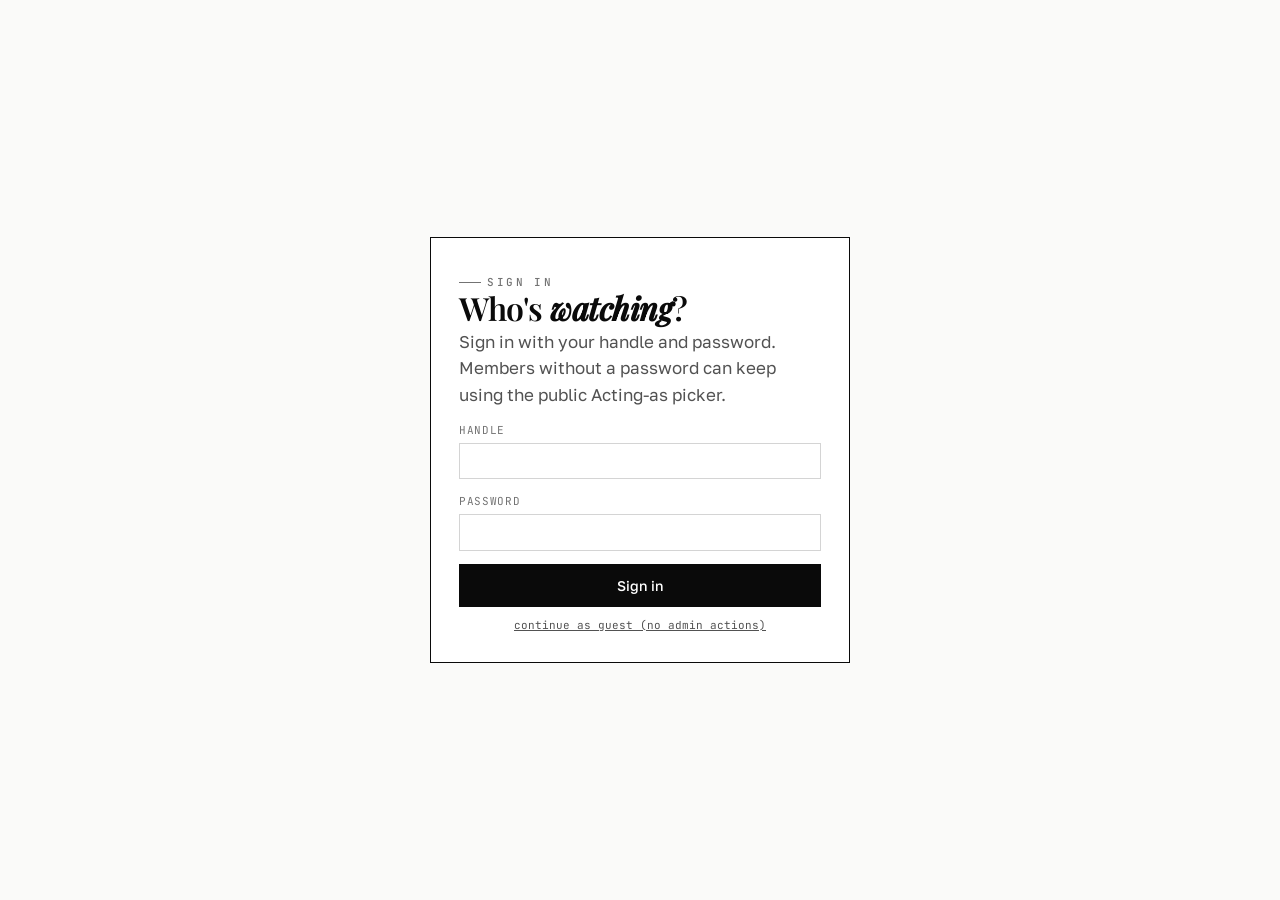
==== public/web/index.html @ 6b7d8a95 "fix(vercel): move static assets to public/, update serve.py Vercel only auto-serves static files fro" ====
<!doctype html>
<html lang="en">
<head>
<meta charset="utf-8">
<meta name="viewport" content="width=device-width, initial-scale=1, viewport-fit=cover">
<title>Self · Sheet</title>

<link rel="stylesheet" href="../global.css">

<style>
  /* Local layout glue. Only uses global.css tokens. No new colors / radii. */

  input[type="text"], input[type="number"], input[type="datetime-local"],
  input[type="password"], select, textarea {
    width: 100%;
    padding: 0.5rem 0.7rem;
    font-family: var(--font-sans);
    font-size: var(--text-sm);
    color: var(--ink);
    background: var(--surface);
    border: var(--border-strong);
    border-radius: var(--radius-0);
  }
  input:focus, select:focus, textarea:focus { outline: none; border-color: var(--ink); }
  textarea { min-height: 4.5rem; resize: vertical; font-family: var(--font-mono); }

  label.field {
    display: flex;
    flex-direction: column;
    gap: 4px;
    font-family: var(--font-mono);
    font-size: var(--text-xs);
    letter-spacing: 0.06em;
    text-transform: uppercase;
    color: var(--ink-4);
  }

  .page {
    max-width: 1400px;
    margin: 0 auto;
    padding: clamp(1.25rem, 3vw, 2.5rem) clamp(1rem, 2.5vw, 2rem);
  }

  /* identity chip top-right */
  .topbar { display: flex; align-items: center; gap: var(--space-3); flex-wrap: wrap; }
  .topbar .grow { flex: 1; }
  .id-chip {
    display: inline-flex; align-items: center; gap: var(--space-2);
    padding: var(--space-2) var(--space-3);
    border: var(--border-strong);
    font-family: var(--font-mono);
    font-size: var(--text-xs);
    letter-spacing: 0.04em;
  }
  .id-chip .you { font-family: var(--font-sans); font-weight: 500; font-size: var(--text-sm); letter-spacing: 0; }
  .id-chip .badge {
    padding: 0 5px;
    border: var(--border);
    font-size: 10px;
    letter-spacing: 0.08em;
    text-transform: uppercase;
    color: var(--ink-3);
  }
  .id-chip.is-admin .badge { background: var(--ink); color: var(--surface); border-color: var(--ink); }

  /* ---- Desktop sheet ---- */
  .sheet-wrap { overflow-x: auto; -webkit-overflow-scrolling: touch; }
  .sheet {
    display: grid;
    grid-template-columns: minmax(180px, 1.2fr) repeat(7, minmax(150px, 1fr));
    gap: 1px;
    background: var(--rule);
    border: var(--border);
    min-width: 1100px;
  }
  .cell {
    background: var(--surface);
    padding: var(--space-3) var(--space-4);
    min-height: 96px;
    display: flex;
    flex-direction: column;
    gap: var(--space-2);
  }
  .cell.corner { background: var(--surface-2); align-items: flex-start; justify-content: space-between; }
  .corner-title { font-family: var(--font-serif); font-size: 1.05rem; line-height: 1; font-style: italic; }
  .cell.task-head { background: var(--surface-2); }
  .task-head .icon {
    font-family: var(--font-mono); font-size: 14px; color: var(--ink);
    width: 22px; height: 22px;
    border: var(--border-ink);
    display: inline-flex; align-items: center; justify-content: center;
  }
  .task-head .label {
    font-family: var(--font-sans); font-weight: 600; font-size: 13px;
    letter-spacing: -0.005em; line-height: 1.2; color: var(--ink);
  }
  .task-head .sub {
    font-family: var(--font-mono); font-size: var(--text-xs);
    color: var(--ink-4); letter-spacing: 0.06em; text-transform: uppercase;
  }

  .cell.member-head { background: var(--surface); justify-content: center; }
  .cell.member-head.is-self { background: var(--ink); color: var(--surface); }
  .member-head .name {
    font-family: var(--font-serif); font-size: 1.15rem;
    line-height: 1.1; letter-spacing: -0.01em;
  }
  .member-head .handle {
    font-family: var(--font-mono); font-size: var(--text-xs);
    color: var(--ink-4); letter-spacing: 0.04em;
  }
  .member-head.is-self .handle { color: var(--ink-5); }
  .member-head .perf {
    font-family: var(--font-mono); font-size: var(--text-xs);
    color: var(--ink-3); letter-spacing: 0.04em; margin-top: 4px;
  }
  .member-head.is-self .perf { color: var(--ink-5); }
  .member-head .lock { font-family: var(--font-mono); font-size: 10px; color: var(--ink-4); margin-left: 4px; }
  .member-head .placeholder-mark { font-family: var(--font-serif); font-style: italic; color: var(--ink-5); }

  .cell.task-cell { cursor: pointer; }
  .cell.task-cell:hover { background: var(--ink); color: var(--surface); }
  .cell.task-cell:hover .meta,
  .cell.task-cell:hover .bottom { color: var(--ink-5); }
  .cell.task-cell.in-self-row { background: var(--surface-3); }
  .cell.task-cell.in-self-row:hover { background: var(--ink); }
  .task-cell .meta {
    display: flex; justify-content: space-between;
    font-family: var(--font-mono); font-size: var(--text-xs);
    color: var(--ink-4); letter-spacing: 0.04em;
  }
  .task-cell .status {
    display: flex; align-items: center; gap: 6px;
    font-family: var(--font-mono); font-size: var(--text-sm);
    color: inherit; letter-spacing: 0.04em;
  }
  .task-cell .status .glyph {
    display: inline-flex; width: 14px; justify-content: center; font-weight: 500;
  }
  .task-cell .status[data-status="stock"]  .glyph { color: var(--ok); }
  .task-cell .status[data-status="danger"] .glyph { color: var(--warn); }
  .task-cell:hover .status[data-status="stock"]  .glyph,
  .task-cell:hover .status[data-status="danger"] .glyph { color: inherit; }
  .task-cell .bottom {
    margin-top: auto; display: flex; gap: var(--space-3);
    font-family: var(--font-mono); font-size: var(--text-xs);
    color: var(--ink-4); letter-spacing: 0.04em;
  }
  .cell.empty-member {
    background: var(--surface-2); color: var(--ink-5);
    font-family: var(--font-serif); font-style: italic;
    align-items: center; justify-content: center; min-height: 96px;
  }

  /* ---- Mobile stack: members down, 7 task chips inside each ---- */
  .stack-list { display: none; }
  @media (max-width: 760px) {
    .sheet-wrap { display: none; }
    .stack-list { display: flex; flex-direction: column; gap: var(--space-3); }
    .stack-card {
      background: var(--surface);
      border: var(--border);
      padding: var(--space-3) var(--space-4);
    }
    .stack-card.is-self {
      border: var(--border-ink);
    }
    .stack-card header {
      display: flex; justify-content: space-between; align-items: baseline;
      gap: var(--space-2); margin-bottom: var(--space-2);
    }
    .stack-card header .name {
      font-family: var(--font-serif); font-size: 1.25rem; letter-spacing: -0.01em;
    }
    .stack-card header .meta {
      font-family: var(--font-mono); font-size: var(--text-xs);
      color: var(--ink-4); text-align: right;
    }
    .stack-chips {
      display: grid; grid-template-columns: repeat(2, 1fr); gap: 1px;
      background: var(--rule); border: var(--border);
    }
    .stack-chip {
      background: var(--surface);
      padding: var(--space-2) var(--space-3);
      display: flex; flex-direction: column; gap: 2px;
      cursor: pointer;
      min-height: 56px;
    }
    .stack-chip:hover, .stack-chip:active {
      background: var(--ink); color: var(--surface);
    }
    .stack-chip .label {
      font-family: var(--font-sans); font-weight: 500; font-size: 12px; line-height: 1.15;
    }
    .stack-chip .status {
      display: flex; align-items: center; gap: 5px;
      font-family: var(--font-mono); font-size: 10px; letter-spacing: 0.04em;
      color: var(--ink-4);
    }
    .stack-chip:hover .status, .stack-chip:active .status { color: var(--ink-5); }
    .stack-chip .glyph { display: inline-flex; width: 10px; justify-content: center; }
    .stack-chip[data-status="stock"]  .glyph { color: var(--ok); }
    .stack-chip[data-status="danger"] .glyph { color: var(--warn); }
    .stack-chip:hover[data-status="stock"]  .glyph,
    .stack-chip:hover[data-status="danger"] .glyph { color: inherit; }
  }

  /* ---- Modal ---- */
  .modal-backdrop {
    position: fixed; inset: 0; z-index: 50;
    background: rgba(10, 10, 10, 0.55);
    display: flex; align-items: flex-start; justify-content: center;
    padding: clamp(1rem, 4vw, 3rem) var(--space-4) var(--space-4);
  }
  .modal {
    width: min(640px, 100%);
    max-height: calc(100vh - 2 * var(--space-4));
    overflow: auto;
    background: var(--surface);
    border: var(--border-ink);
    padding: clamp(1.25rem, 3vw, 1.75rem);
  }
  .modal h2 {
    font-family: var(--font-serif); font-size: 1.75rem;
    line-height: 1.1; letter-spacing: -0.015em;
    margin: 0 0 var(--space-1);
  }
  .modal h2 em { font-style: italic; }
  .modal .sub {
    font-family: var(--font-mono); font-size: var(--text-xs);
    color: var(--ink-4); letter-spacing: 0.08em; text-transform: uppercase;
  }
  .modal .group { margin-top: var(--space-4); }
  .modal .row { display: flex; gap: var(--space-3); flex-wrap: wrap; }
  .modal .row > * { flex: 1; min-width: 200px; }
  @media (max-width: 540px) {
    .modal-backdrop { padding: 0; }
    .modal {
      width: 100%;
      min-height: 100vh; max-height: 100vh;
      border: none; padding: var(--space-4);
    }
  }

  .seg { display: grid; grid-template-columns: repeat(6, 1fr); gap: var(--space-2); }
  @media (max-width: 540px) { .seg { grid-template-columns: repeat(3, 1fr); } }
  .seg button {
    padding: 0.55rem 0;
    font-family: var(--font-mono); font-size: 11px; font-weight: 500;
    letter-spacing: 0.06em; text-transform: uppercase;
    color: var(--ink-3); background: transparent;
    border: var(--border-strong); border-radius: var(--radius-0);
  }
  .seg button:hover { color: var(--ink); border-color: var(--ink); }
  .seg button.is-active {
    background: var(--ink); color: var(--surface); border-color: var(--ink);
  }
  .seg button[data-status="stock"].is-active { background: var(--ok); border-color: var(--ok); }
  .seg button[data-status="danger"].is-active { background: var(--warn); border-color: var(--warn); }

  .file-zone {
    padding: var(--space-4);
    border: 1px dashed var(--rule-2);
    text-align: center;
    font-family: var(--font-mono); font-size: var(--text-xs);
    letter-spacing: 0.08em; text-transform: uppercase;
    color: var(--ink-4); cursor: pointer;
  }
  .file-zone:hover { border-style: solid; border-color: var(--ink); color: var(--ink); }
  .file-zone strong { color: var(--ink); }
  .file-zone input { display: none; }

  .history {
    display: flex; flex-direction: column; gap: var(--space-2);
    max-height: 18rem; overflow-y: auto; padding-right: 4px;
  }
  .history-item {
    background: var(--surface); border: var(--border);
    padding: var(--space-2) var(--space-3);
  }
  .history-item .meta {
    display: flex; justify-content: space-between; gap: var(--space-2);
    font-family: var(--font-mono); font-size: var(--text-xs);
    color: var(--ink-4); letter-spacing: 0.04em; margin-bottom: 4px;
  }
  .history-item .body {
    font-size: var(--text-sm); line-height: 1.45;
    white-space: pre-wrap; word-break: break-word;
  }
  .history-item .body a { color: var(--ink); text-decoration: underline; }
  .history-item .body a:hover { background: var(--ink); color: var(--surface); text-decoration: none; }
  .history-item .badge {
    display: inline-block; padding: 0 5px;
    border: var(--border); margin-right: 4px;
    font-family: var(--font-mono); font-size: 10px;
    letter-spacing: 0.08em; text-transform: uppercase;
    color: var(--ink-3); vertical-align: 1px;
  }
  .history-item .body strong.mention { background: var(--ink); color: var(--surface); padding: 0 3px; }
  .history-empty {
    font-family: var(--font-serif); font-style: italic;
    color: var(--ink-5); text-align: center; padding: var(--space-4) 0;
  }

  .toast {
    position: fixed; bottom: var(--space-5); left: 50%; transform: translateX(-50%);
    z-index: 100;
    background: var(--ink); color: var(--surface);
    padding: var(--space-2) var(--space-4);
    font-family: var(--font-mono); font-size: var(--text-sm);
    letter-spacing: 0.04em;
  }

  /* Login overlay */
  .login-bg {
    position: fixed; inset: 0; z-index: 200;
    background: var(--bg);
    display: flex; align-items: center; justify-content: center;
    padding: var(--space-4);
  }
  .login-card {
    width: min(420px, 100%);
    background: var(--surface);
    border: var(--border-ink);
    padding: var(--space-6);
  }
  .login-card h2 {
    font-family: var(--font-serif); font-size: 2rem;
    line-height: 1.05; margin: 0 0 var(--space-1);
    letter-spacing: -0.015em;
  }
  .login-card h2 em { font-style: italic; }
  .login-card .lede { color: var(--ink-3); margin-bottom: var(--space-4); }
  .login-card .err {
    font-family: var(--font-mono); font-size: var(--text-xs);
    color: var(--ink); background: var(--surface-2);
    border: var(--border-strong); padding: var(--space-2) var(--space-3);
    margin-bottom: var(--space-3); letter-spacing: 0.02em;
  }
  .login-card .skip {
    margin-top: var(--space-3);
    font-family: var(--font-mono); font-size: var(--text-xs);
    color: var(--ink-4); letter-spacing: 0.04em;
    text-align: center;
  }
  .login-card .skip button {
    background: none; border: 0; padding: 0;
    font: inherit; color: var(--ink-3); text-decoration: underline; cursor: pointer;
  }

  /* acting-as picker */
  .acting {
    display: inline-flex; align-items: center; gap: var(--space-2);
    padding: var(--space-2) var(--space-3);
    border: var(--border-strong);
  }
  .acting .lbl {
    font-family: var(--font-mono); font-size: var(--text-xs);
    letter-spacing: 0.12em; text-transform: uppercase; color: var(--ink-4);
  }
  .acting select {
    border: none; padding: 0; width: auto;
    background: transparent; font-weight: 500;
  }
  .acting[disabled], .acting.is-disabled {
    background: var(--surface-2); color: var(--ink-4);
  }
</style>
</head>
<body>

<!-- login overlay, hidden until needed -->
<div class="login-bg hidden" id="loginOverlay">
  <div class="login-card">
    <span class="eyebrow">Sign in</span>
    <h2>Who's <em>watching</em>?</h2>
    <p class="lede">Sign in with your handle and password. Members without a password can keep using the public Acting-as picker.</p>
    <div id="loginErr" class="err hidden"></div>
    <form id="loginForm" class="stack">
      <label class="field">handle<input id="loginHandle" type="text" autocomplete="username" required></label>
      <label class="field">password<input id="loginPass" type="password" autocomplete="current-password" required></label>
      <button class="btn btn--primary full" type="submit">Sign in</button>
    </form>
    <div class="skip">
      <button type="button" id="skipLoginBtn">continue as guest (no admin actions)</button>
    </div>
  </div>
</div>

<div class="page">

  <header class="block-head stack">
    <div class="topbar">
      <span class="eyebrow">Self · Sheet</span>
      <span class="grow"></span>

      <label class="acting" id="actingWrap" title="Acting as">
        <span class="lbl">acting as</span>
        <select id="actingPicker" aria-label="Acting as"></select>
      </label>

      <span class="id-chip hidden" id="idChip">
        <span class="you" id="idChipName">—</span>
        <span class="badge" id="idChipBadge">guest</span>
        <button id="signOutBtn" class="btn btn--ghost" style="padding: 2px 8px; font-size: 11px;">sign out</button>
      </span>
      <button id="signInBtn" class="btn btn--ghost hidden">sign in</button>

      <a href="container.html" class="btn btn--ghost">Container →</a>
      <a href="admin.html" class="btn btn--ghost">Admin →</a>
    </div>
    <h1 class="h1">A team, <em>scored</em>.</h1>
    <p class="lede">
      Members down, tasks across. Click any cell to log status, ideas, links,
      files, and peer scores. Your own row is highlighted; password-protected
      members can only be acted on while signed in as themselves (or admin).
    </p>
  </header>

  <main class="mt-6">
    <div class="sheet-wrap">
      <div class="sheet" id="sheet" aria-label="10 by 7 self sheet"></div>
    </div>
    <div class="stack-list" id="stackList" aria-label="mobile members list"></div>
  </main>

  <footer class="block-foot mt-6">
    <div class="legend">
      <span><kbd>↵</kbd> open cell</span>
      <span><kbd>Esc</kbd> close</span>
      <span>10 rows × 7 cols · desktop</span>
      <span>members stacked · mobile</span>
    </div>
  </footer>
</div>

<div id="modalRoot"></div>
<div id="toastRoot"></div>

<script src="sheet.js"></script>
</body>
</html>
---- public/global.css ----
/* ============================================================================
   0. WEBFONTS — self-hosted, generated by scripts/download_fonts.py
   ============================================================================ */
/* cyrillic-ext */
@font-face {
  font-family: 'Golos Text';
  font-style: normal;
  font-weight: 400;
  font-display: swap;
  src: url(fonts/v7-q5uCsoe9Lv5t7Meb31EcEx58hLxR.woff2) format('woff2');
  unicode-range: U+0460-052F, U+1C80-1C8A, U+20B4, U+2DE0-2DFF, U+A640-A69F, U+FE2E-FE2F;
}
/* cyrillic */
@font-face {
  font-family: 'Golos Text';
  font-style: normal;
  font-weight: 400;
  font-display: swap;
  src: url(fonts/v7-q5uCsoe9Lv5t7Meb31EcExd8hLxR.woff2) format('woff2');
  unicode-range: U+0301, U+0400-045F, U+0490-0491, U+04B0-04B1, U+2116;
}
/* latin-ext */
@font-face {
  font-family: 'Golos Text';
  font-style: normal;
  font-weight: 400;
  font-display: swap;
  src: url(fonts/v7-q5uCsoe9Lv5t7Meb31EcEx18hLxR.woff2) format('woff2');
  unicode-range: U+0100-02BA, U+02BD-02C5, U+02C7-02CC, U+02CE-02D7, U+02DD-02FF, U+0304, U+0308, U+0329, U+1D00-1DBF, U+1E00-1E9F, U+1EF2-1EFF, U+2020, U+20A0-20AB, U+20AD-20C0, U+2113, U+2C60-2C7F, U+A720-A7FF;
}
/* latin */
@font-face {
  font-family: 'Golos Text';
  font-style: normal;
  font-weight: 400;
  font-display: swap;
  src: url(fonts/v7-q5uCsoe9Lv5t7Meb31EcExN8hA.woff2) format('woff2');
  unicode-range: U+0000-00FF, U+0131, U+0152-0153, U+02BB-02BC, U+02C6, U+02DA, U+02DC, U+0304, U+0308, U+0329, U+2000-206F, U+20AC, U+2122, U+2191, U+2193, U+2212, U+2215, U+FEFF, U+FFFD;
}
/* cyrillic-ext */
@font-face {
  font-family: 'Golos Text';
  font-style: normal;
  font-weight: 500;
  font-display: swap;
  src: url(fonts/v7-q5uCsoe9Lv5t7Meb31EcEx58hLxR.woff2) format('woff2');
  unicode-range: U+0460-052F, U+1C80-1C8A, U+20B4, U+2DE0-2DFF, U+A640-A69F, U+FE2E-FE2F;
}
/* cyrillic */
@font-face {
  font-family: 'Golos Text';
  font-style: normal;
  font-weight: 500;
  font-display: swap;
  src: url(fonts/v7-q5uCsoe9Lv5t7Meb31EcExd8hLxR.woff2) format('woff2');
  unicode-range: U+0301, U+0400-045F, U+0490-0491, U+04B0-04B1, U+2116;
}
/* latin-ext */
@font-face {
  font-family: 'Golos Text';
  font-style: normal;
  font-weight: 500;
  font-display: swap;
  src: url(fonts/v7-q5uCsoe9Lv5t7Meb31EcEx18hLxR.woff2) format('woff2');
  unicode-range: U+0100-02BA, U+02BD-02C5, U+02C7-02CC, U+02CE-02D7, U+02DD-02FF, U+0304, U+0308, U+0329, U+1D00-1DBF, U+1E00-1E9F, U+1EF2-1EFF, U+2020, U+20A0-20AB, U+20AD-20C0, U+2113, U+2C60-2C7F, U+A720-A7FF;
}
/* latin */
@font-face {
  font-family: 'Golos Text';
  font-style: normal;
  font-weight: 500;
  font-display: swap;
  src: url(fonts/v7-q5uCsoe9Lv5t7Meb31EcExN8hA.woff2) format('woff2');
  unicode-range: U+0000-00FF, U+0131, U+0152-0153, U+02BB-02BC, U+02C6, U+02DA, U+02DC, U+0304, U+0308, U+0329, U+2000-206F, U+20AC, U+2122, U+2191, U+2193, U+2212, U+2215, U+FEFF, U+FFFD;
}
/* cyrillic-ext */
@font-face {
  font-family: 'Golos Text';
  font-style: normal;
  font-weight: 600;
  font-display: swap;
  src: url(fonts/v7-q5uCsoe9Lv5t7Meb31EcEx58hLxR.woff2) format('woff2');
  unicode-range: U+0460-052F, U+1C80-1C8A, U+20B4, U+2DE0-2DFF, U+A640-A69F, U+FE2E-FE2F;
}
/* cyrillic */
@font-face {
  font-family: 'Golos Text';
  font-style: normal;
  font-weight: 600;
  font-display: swap;
  src: url(fonts/v7-q5uCsoe9Lv5t7Meb31EcExd8hLxR.woff2) format('woff2');
  unicode-range: U+0301, U+0400-045F, U+0490-0491, U+04B0-04B1, U+2116;
}
/* latin-ext */
@font-face {
  font-family: 'Golos Text';
  font-style: normal;
  font-weight: 600;
  font-display: swap;
  src: url(fonts/v7-q5uCsoe9Lv5t7Meb31EcEx18hLxR.woff2) format('woff2');
  unicode-range: U+0100-02BA, U+02BD-02C5, U+02C7-02CC, U+02CE-02D7, U+02DD-02FF, U+0304, U+0308, U+0329, U+1D00-1DBF, U+1E00-1E9F, U+1EF2-1EFF, U+2020, U+20A0-20AB, U+20AD-20C0, U+2113, U+2C60-2C7F, U+A720-A7FF;
}
/* latin */
@font-face {
  font-family: 'Golos Text';
  font-style: normal;
  font-weight: 600;
  font-display: swap;
  src: url(fonts/v7-q5uCsoe9Lv5t7Meb31EcExN8hA.woff2) format('woff2');
  unicode-range: U+0000-00FF, U+0131, U+0152-0153, U+02BB-02BC, U+02C6, U+02DA, U+02DC, U+0304, U+0308, U+0329, U+2000-206F, U+20AC, U+2122, U+2191, U+2193, U+2212, U+2215, U+FEFF, U+FFFD;
}
/* cyrillic-ext */
@font-face {
  font-family: 'JetBrains Mono';
  font-style: normal;
  font-weight: 400;
  font-display: swap;
  src: url(fonts/v24-tDbv2o-flEEny0FZhsfKu5WU4zr3E_BX0PnT8RD8yKwBNntkaToggR7BYRbKPx3cwhsk.woff2) format('woff2');
  unicode-range: U+0460-052F, U+1C80-1C8A, U+20B4, U+2DE0-2DFF, U+A640-A69F, U+FE2E-FE2F;
}
/* cyrillic */
@font-face {
  font-family: 'JetBrains Mono';
  font-style: normal;
  font-weight: 400;
  font-display: swap;
  src: url(fonts/v24-tDbv2o-flEEny0FZhsfKu5WU4zr3E_BX0PnT8RD8yKwBNntkaToggR7BYRbKPxTcwhsk.woff2) format('woff2');
  unicode-range: U+0301, U+0400-045F, U+0490-0491, U+04B0-04B1, U+2116;
}
/* greek */
@font-face {
  font-family: 'JetBrains Mono';
  font-style: normal;
  font-weight: 400;
  font-display: swap;
  src: url(fonts/v24-tDbv2o-flEEny0FZhsfKu5WU4zr3E_BX0PnT8RD8yKwBNntkaToggR7BYRbKPxPcwhsk.woff2) format('woff2');
  unicode-range: U+0370-0377, U+037A-037F, U+0384-038A, U+038C, U+038E-03A1, U+03A3-03FF;
}
/* vietnamese */
@font-face {
  font-family: 'JetBrains Mono';
  font-style: normal;
  font-weight: 400;
  font-display: swap;
  src: url(fonts/v24-tDbv2o-flEEny0FZhsfKu5WU4zr3E_BX0PnT8RD8yKwBNntkaToggR7BYRbKPx_cwhsk.woff2) format('woff2');
  unicode-range: U+0102-0103, U+0110-0111, U+0128-0129, U+0168-0169, U+01A0-01A1, U+01AF-01B0, U+0300-0301, U+0303-0304, U+0308-0309, U+0323, U+0329, U+1EA0-1EF9, U+20AB;
}
/* latin-ext */
@font-face {
  font-family: 'JetBrains Mono';
  font-style: normal;
  font-weight: 400;
  font-display: swap;
  src: url(fonts/v24-tDbv2o-flEEny0FZhsfKu5WU4zr3E_BX0PnT8RD8yKwBNntkaToggR7BYRbKPx7cwhsk.woff2) format('woff2');
  unicode-range: U+0100-02BA, U+02BD-02C5, U+02C7-02CC, U+02CE-02D7, U+02DD-02FF, U+0304, U+0308, U+0329, U+1D00-1DBF, U+1E00-1E9F, U+1EF2-1EFF, U+2020, U+20A0-20AB, U+20AD-20C0, U+2113, U+2C60-2C7F, U+A720-A7FF;
}
/* latin */
@font-face {
  font-family: 'JetBrains Mono';
  font-style: normal;
  font-weight: 400;
  font-display: swap;
  src: url(fonts/v24-tDbv2o-flEEny0FZhsfKu5WU4zr3E_BX0PnT8RD8yKwBNntkaToggR7BYRbKPxDcwg.woff2) format('woff2');
  unicode-range: U+0000-00FF, U+0131, U+0152-0153, U+02BB-02BC, U+02C6, U+02DA, U+02DC, U+0304, U+0308, U+0329, U+2000-206F, U+20AC, U+2122, U+2191, U+2193, U+2212, U+2215, U+FEFF, U+FFFD;
}
/* cyrillic-ext */
@font-face {
  font-family: 'JetBrains Mono';
  font-style: normal;
  font-weight: 500;
  font-display: swap;
  src: url(fonts/v24-tDbv2o-flEEny0FZhsfKu5WU4zr3E_BX0PnT8RD8yKwBNntkaToggR7BYRbKPx3cwhsk.woff2) format('woff2');
  unicode-range: U+0460-052F, U+1C80-1C8A, U+20B4, U+2DE0-2DFF, U+A640-A69F, U+FE2E-FE2F;
}
/* cyrillic */
@font-face {
  font-family: 'JetBrains Mono';
  font-style: normal;
  font-weight: 500;
  font-display: swap;
  src: url(fonts/v24-tDbv2o-flEEny0FZhsfKu5WU4zr3E_BX0PnT8RD8yKwBNntkaToggR7BYRbKPxTcwhsk.woff2) format('woff2');
  unicode-range: U+0301, U+0400-045F, U+0490-0491, U+04B0-04B1, U+2116;
}
/* greek */
@font-face {
  font-family: 'JetBrains Mono';
  font-style: normal;
  font-weight: 500;
  font-display: swap;
  src: url(fonts/v24-tDbv2o-flEEny0FZhsfKu5WU4zr3E_BX0PnT8RD8yKwBNntkaToggR7BYRbKPxPcwhsk.woff2) format('woff2');
  unicode-range: U+0370-0377, U+037A-037F, U+0384-038A, U+038C, U+038E-03A1, U+03A3-03FF;
}
/* vietnamese */
@font-face {
  font-family: 'JetBrains Mono';
  font-style: normal;
  font-weight: 500;
  font-display: swap;
  src: url(fonts/v24-tDbv2o-flEEny0FZhsfKu5WU4zr3E_BX0PnT8RD8yKwBNntkaToggR7BYRbKPx_cwhsk.woff2) format('woff2');
  unicode-range: U+0102-0103, U+0110-0111, U+0128-0129, U+0168-0169, U+01A0-01A1, U+01AF-01B0, U+0300-0301, U+0303-0304, U+0308-0309, U+0323, U+0329, U+1EA0-1EF9, U+20AB;
}
/* latin-ext */
@font-face {
  font-family: 'JetBrains Mono';
  font-style: normal;
  font-weight: 500;
  font-display: swap;
  src: url(fonts/v24-tDbv2o-flEEny0FZhsfKu5WU4zr3E_BX0PnT8RD8yKwBNntkaToggR7BYRbKPx7cwhsk.woff2) format('woff2');
  unicode-range: U+0100-02BA, U+02BD-02C5, U+02C7-02CC, U+02CE-02D7, U+02DD-02FF, U+0304, U+0308, U+0329, U+1D00-1DBF, U+1E00-1E9F, U+1EF2-1EFF, U+2020, U+20A0-20AB, U+20AD-20C0, U+2113, U+2C60-2C7F, U+A720-A7FF;
}
/* latin */
@font-face {
  font-family: 'JetBrains Mono';
  font-style: normal;
  font-weight: 500;
  font-display: swap;
  src: url(fonts/v24-tDbv2o-flEEny0FZhsfKu5WU4zr3E_BX0PnT8RD8yKwBNntkaToggR7BYRbKPxDcwg.woff2) format('woff2');
  unicode-range: U+0000-00FF, U+0131, U+0152-0153, U+02BB-02BC, U+02C6, U+02DA, U+02DC, U+0304, U+0308, U+0329, U+2000-206F, U+20AC, U+2122, U+2191, U+2193, U+2212, U+2215, U+FEFF, U+FFFD;
}
/* cyrillic */
@font-face {
  font-family: 'Playfair Display';
  font-style: italic;
  font-weight: 400;
  font-display: swap;
  src: url(fonts/v40-nuFkD-vYSZviVYUb_rj3ij__anPXDTnohkk72xU.woff2) format('woff2');
  unicode-range: U+0301, U+0400-045F, U+0490-0491, U+04B0-04B1, U+2116;
}
/* vietnamese */
@font-face {
  font-family: 'Playfair Display';
  font-style: italic;
  font-weight: 400;
  font-display: swap;
  src: url(fonts/v40-nuFkD-vYSZviVYUb_rj3ij__anPXDTnojUk72xU.woff2) format('woff2');
  unicode-range: U+0102-0103, U+0110-0111, U+0128-0129, U+0168-0169, U+01A0-01A1, U+01AF-01B0, U+0300-0301, U+0303-0304, U+0308-0309, U+0323, U+0329, U+1EA0-1EF9, U+20AB;
}
/* latin-ext */
@font-face {
  font-family: 'Playfair Display';
  font-style: italic;
  font-weight: 400;
  font-display: swap;
  src: url(fonts/v40-nuFkD-vYSZviVYUb_rj3ij__anPXDTnojEk72xU.woff2) format('woff2');
  unicode-range: U+0100-02BA, U+02BD-02C5, U+02C7-02CC, U+02CE-02D7, U+02DD-02FF, U+0304, U+0308, U+0329, U+1D00-1DBF, U+1E00-1E9F, U+1EF2-1EFF, U+2020, U+20A0-20AB, U+20AD-20C0, U+2113, U+2C60-2C7F, U+A720-A7FF;
}
/* latin */
@font-face {
  font-family: 'Playfair Display';
  font-style: italic;
  font-weight: 400;
  font-display: swap;
  src: url(fonts/v40-nuFkD-vYSZviVYUb_rj3ij__anPXDTnogkk7.woff2) format('woff2');
  unicode-range: U+0000-00FF, U+0131, U+0152-0153, U+02BB-02BC, U+02C6, U+02DA, U+02DC, U+0304, U+0308, U+0329, U+2000-206F, U+20AC, U+2122, U+2191, U+2193, U+2212, U+2215, U+FEFF, U+FFFD;
}
/* cyrillic */
@font-face {
  font-family: 'Playfair Display';
  font-style: italic;
  font-weight: 500;
  font-display: swap;
  src: url(fonts/v40-nuFkD-vYSZviVYUb_rj3ij__anPXDTnohkk72xU.woff2) format('woff2');
  unicode-range: U+0301, U+0400-045F, U+0490-0491, U+04B0-04B1, U+2116;
}
/* vietnamese */
@font-face {
  font-family: 'Playfair Display';
  font-style: italic;
  font-weight: 500;
  font-display: swap;
  src: url(fonts/v40-nuFkD-vYSZviVYUb_rj3ij__anPXDTnojUk72xU.woff2) format('woff2');
  unicode-range: U+0102-0103, U+0110-0111, U+0128-0129, U+0168-0169, U+01A0-01A1, U+01AF-01B0, U+0300-0301, U+0303-0304, U+0308-0309, U+0323, U+0329, U+1EA0-1EF9, U+20AB;
}
/* latin-ext */
@font-face {
  font-family: 'Playfair Display';
  font-style: italic;
  font-weight: 500;
  font-display: swap;
  src: url(fonts/v40-nuFkD-vYSZviVYUb_rj3ij__anPXDTnojEk72xU.woff2) format('woff2');
  unicode-range: U+0100-02BA, U+02BD-02C5, U+02C7-02CC, U+02CE-02D7, U+02DD-02FF, U+0304, U+0308, U+0329, U+1D00-1DBF, U+1E00-1E9F, U+1EF2-1EFF, U+2020, U+20A0-20AB, U+20AD-20C0, U+2113, U+2C60-2C7F, U+A720-A7FF;
}
/* latin */
@font-face {
  font-family: 'Playfair Display';
  font-style: italic;
  font-weight: 500;
  font-display: swap;
  src: url(fonts/v40-nuFkD-vYSZviVYUb_rj3ij__anPXDTnogkk7.woff2) format('woff2');
  unicode-range: U+0000-00FF, U+0131, U+0152-0153, U+02BB-02BC, U+02C6, U+02DA, U+02DC, U+0304, U+0308, U+0329, U+2000-206F, U+20AC, U+2122, U+2191, U+2193, U+2212, U+2215, U+FEFF, U+FFFD;
}
/* cyrillic */
@font-face {
  font-family: 'Playfair Display';
  font-style: normal;
  font-weight: 400;
  font-display: swap;
  src: url(fonts/v40-nuFiD-vYSZviVYUb_rj3ij__anPXDTjYgFE_.woff2) format('woff2');
  unicode-range: U+0301, U+0400-045F, U+0490-0491, U+04B0-04B1, U+2116;
}
/* vietnamese */
@font-face {
  font-family: 'Playfair Display';
  font-style: normal;
  font-weight: 400;
  font-display: swap;
  src: url(fonts/v40-nuFiD-vYSZviVYUb_rj3ij__anPXDTPYgFE_.woff2) format('woff2');
  unicode-range: U+0102-0103, U+0110-0111, U+0128-0129, U+0168-0169, U+01A0-01A1, U+01AF-01B0, U+0300-0301, U+0303-0304, U+0308-0309, U+0323, U+0329, U+1EA0-1EF9, U+20AB;
}
/* latin-ext */
@font-face {
  font-family: 'Playfair Display';
  font-style: normal;
  font-weight: 400;
  font-display: swap;
  src: url(fonts/v40-nuFiD-vYSZviVYUb_rj3ij__anPXDTLYgFE_.woff2) format('woff2');
  unicode-range: U+0100-02BA, U+02BD-02C5, U+02C7-02CC, U+02CE-02D7, U+02DD-02FF, U+0304, U+0308, U+0329, U+1D00-1DBF, U+1E00-1E9F, U+1EF2-1EFF, U+2020, U+20A0-20AB, U+20AD-20C0, U+2113, U+2C60-2C7F, U+A720-A7FF;
}
/* latin */
@font-face {
  font-family: 'Playfair Display';
  font-style: normal;
  font-weight: 400;
  font-display: swap;
  src: url(fonts/v40-nuFiD-vYSZviVYUb_rj3ij__anPXDTzYgA.woff2) format('woff2');
  unicode-range: U+0000-00FF, U+0131, U+0152-0153, U+02BB-02BC, U+02C6, U+02DA, U+02DC, U+0304, U+0308, U+0329, U+2000-206F, U+20AC, U+2122, U+2191, U+2193, U+2212, U+2215, U+FEFF, U+FFFD;
}
/* cyrillic */
@font-face {
  font-family: 'Playfair Display';
  font-style: normal;
  font-weight: 500;
  font-display: swap;
  src: url(fonts/v40-nuFiD-vYSZviVYUb_rj3ij__anPXDTjYgFE_.woff2) format('woff2');
  unicode-range: U+0301, U+0400-045F, U+0490-0491, U+04B0-04B1, U+2116;
}
/* vietnamese */
@font-face {
  font-family: 'Playfair Display';
  font-style: normal;
  font-weight: 500;
  font-display: swap;
  src: url(fonts/v40-nuFiD-vYSZviVYUb_rj3ij__anPXDTPYgFE_.woff2) format('woff2');
  unicode-range: U+0102-0103, U+0110-0111, U+0128-0129, U+0168-0169, U+01A0-01A1, U+01AF-01B0, U+0300-0301, U+0303-0304, U+0308-0309, U+0323, U+0329, U+1EA0-1EF9, U+20AB;
}
/* latin-ext */
@font-face {
  font-family: 'Playfair Display';
  font-style: normal;
  font-weight: 500;
  font-display: swap;
  src: url(fonts/v40-nuFiD-vYSZviVYUb_rj3ij__anPXDTLYgFE_.woff2) format('woff2');
  unicode-range: U+0100-02BA, U+02BD-02C5, U+02C7-02CC, U+02CE-02D7, U+02DD-02FF, U+0304, U+0308, U+0329, U+1D00-1DBF, U+1E00-1E9F, U+1EF2-1EFF, U+2020, U+20A0-20AB, U+20AD-20C0, U+2113, U+2C60-2C7F, U+A720-A7FF;
}
/* latin */
@font-face {
  font-family: 'Playfair Display';
  font-style: normal;
  font-weight: 500;
  font-display: swap;
  src: url(fonts/v40-nuFiD-vYSZviVYUb_rj3ij__anPXDTzYgA.woff2) format('woff2');
  unicode-range: U+0000-00FF, U+0131, U+0152-0153, U+02BB-02BC, U+02C6, U+02DA, U+02DC, U+0304, U+0308, U+0329, U+2000-206F, U+20AC, U+2122, U+2191, U+2193, U+2212, U+2215, U+FEFF, U+FFFD;
}
/* cyrillic */
@font-face {
  font-family: 'Playfair Display';
  font-style: normal;
  font-weight: 600;
  font-display: swap;
  src: url(fonts/v40-nuFiD-vYSZviVYUb_rj3ij__anPXDTjYgFE_.woff2) format('woff2');
  unicode-range: U+0301, U+0400-045F, U+0490-0491, U+04B0-04B1, U+2116;
}
/* vietnamese */
@font-face {
  font-family: 'Playfair Display';
  font-style: normal;
  font-weight: 600;
  font-display: swap;
  src: url(fonts/v40-nuFiD-vYSZviVYUb_rj3ij__anPXDTPYgFE_.woff2) format('woff2');
  unicode-range: U+0102-0103, U+0110-0111, U+0128-0129, U+0168-0169, U+01A0-01A1, U+01AF-01B0, U+0300-0301, U+0303-0304, U+0308-0309, U+0323, U+0329, U+1EA0-1EF9, U+20AB;
}
/* latin-ext */
@font-face {
  font-family: 'Playfair Display';
  font-style: normal;
  font-weight: 600;
  font-display: swap;
  src: url(fonts/v40-nuFiD-vYSZviVYUb_rj3ij__anPXDTLYgFE_.woff2) format('woff2');
  unicode-range: U+0100-02BA, U+02BD-02C5, U+02C7-02CC, U+02CE-02D7, U+02DD-02FF, U+0304, U+0308, U+0329, U+1D00-1DBF, U+1E00-1E9F, U+1EF2-1EFF, U+2020, U+20A0-20AB, U+20AD-20C0, U+2113, U+2C60-2C7F, U+A720-A7FF;
}
/* latin */
@font-face {
  font-family: 'Playfair Display';
  font-style: normal;
  font-weight: 600;
  font-display: swap;
  src: url(fonts/v40-nuFiD-vYSZviVYUb_rj3ij__anPXDTzYgA.woff2) format('woff2');
  unicode-range: U+0000-00FF, U+0131, U+0152-0153, U+02BB-02BC, U+02C6, U+02DA, U+02DC, U+0304, U+0308, U+0329, U+2000-206F, U+20AC, U+2122, U+2191, U+2193, U+2212, U+2215, U+FEFF, U+FFFD;
}

/* ============================================================================
   MONOCHROME — A Black & White Editorial Design System
   Extracted from the Knight's Move Builder
   ----------------------------------------------------------------------------
   A strict, print-inspired system: ink on paper, hairline rules, no color,
   invert-on-hover interactions, and a three-voice type stack
   (serif display · grotesque UI · mono labels).

   FONTS — all three families carry full Cyrillic (and Latin) coverage,
   suitable for Mongolian, Russian, and other Cyrillic-script text.
   Load before this stylesheet:

     <link rel="preconnect" href="https://fonts.googleapis.com">
     <link rel="preconnect" href="https://fonts.gstatic.com" crossorigin>
     <link href="https://fonts.googleapis.com/css2?family=Playfair+Display:ital,wght@0,400;0,500;0,600;1,400;1,500&family=Golos+Text:wght@400;500;600&family=JetBrains+Mono:wght@400;500&display=swap&subset=cyrillic,cyrillic-ext,latin" rel="stylesheet">


   Sections
     1. Design Tokens         (:root custom properties)
     2. Reset & Base
     3. Typography            (.h1 .eyebrow .lede .serif .mono ...)
     4. Layout                (.stack .cluster .grid-2 .grid-3 .panel ...)
     5. Rules & Dividers      (.rule .section-head)
     6. Buttons               (.btn .btn--primary .btn-group ...)
     7. Toggle Switch         (.toggle)
     8. Segmented / Choice    (.choice-grid)
     9. Surfaces & Code       (.surface .code-box .copy-btn)
    10. Status Line           (.status .status__dot)
    11. Keycaps & Misc        (kbd, .tag)
    12. Utilities             (spacing, text, a11y)
    13. Motion & Theme        (fade-in, reduced-motion, optional dark)
   ============================================================================ */


/* ============================================================================
   1. DESIGN TOKENS
   ============================================================================ */
:root {
  /* ---- Ink scale (neutrals only — the whole system is grayscale) ---- */
  --ink:        #0a0a0a;   /* primary text, borders, fills          */
  --ink-2:      #1f1f1f;   /* strong body text                      */
  --ink-3:      #525252;   /* secondary text                        */
  --ink-4:      #737373;   /* muted labels, captions                */
  --ink-5:      #a3a3a3;   /* faint text, placeholders, scrollbars  */

  /* ---- Surfaces ---- */
  --bg:         #fafaf9;   /* page background (warm off-white)       */
  --surface:    #ffffff;   /* raised surfaces, inputs                */
  --surface-2:  #f5f5f4;   /* recessed / alt surface                 */
  --surface-3:  #ebebea;   /* hover on light surfaces                */

  /* ---- Rules / borders ---- */
  --rule:       #e7e5e4;   /* hairline dividers                      */
  --rule-2:     #d4d4d4;   /* stronger borders, input outlines       */

  /* ---- Semantic status (used sparingly: only on status dots) ----
     The system is monochrome by default; these two tokens are reserved
     for explicit signal: stock (healthy) and danger (warning).           */
  --ok:         #16a34a;   /* status: stock — green                  */
  --warn:       #d97706;   /* status: danger — yellow / amber        */

  /* ---- Type families (all with full Cyrillic coverage) ----
     Playfair Display  — high-contrast editorial serif, true italic
     Golos Text        — Cyrillic-first humanist grotesque
     JetBrains Mono    — monospace, ships Cyrillic
     Fallbacks lead with Cyrillic-safe system faces. */
  --font-serif: 'Playfair Display', 'Noto Serif', Georgia, 'Times New Roman', serif;
  --font-sans:  'Golos Text', 'Noto Sans', system-ui, -apple-system, sans-serif;
  --font-mono:  'JetBrains Mono', ui-monospace, 'Noto Sans Mono', Menlo, monospace;

  /* ---- Type scale (fluid) ---- */
  --text-xs:    11px;
  --text-sm:    12px;
  --text-base:  15px;
  --text-md:    1.0625rem;                 /* ~17px lede            */
  --text-lg:    1.5rem;
  --text-xl:    clamp(2.4rem, 6.5vw, 4.6rem); /* display headline   */

  /* ---- Line heights ---- */
  --leading-tight:   0.98;
  --leading-snug:    1.3;
  --leading-normal:  1.55;
  --leading-loose:   1.85;

  /* ---- Letter spacing ---- */
  --tracking-tight:  -0.015em;  /* display headline (Playfair runs dense) */
  --tracking-wide:    0.04em;
  --tracking-wider:   0.16em;
  --tracking-widest:  0.22em;

  /* ---- Spacing scale ---- */
  --space-1:  0.25rem;
  --space-2:  0.4rem;
  --space-3:  0.6rem;
  --space-4:  0.85rem;
  --space-5:  1.25rem;
  --space-6:  1.75rem;
  --space-7:  2.25rem;
  --space-8:  clamp(1.75rem, 3vw, 3rem);

  /* ---- Radii (this system is sharp — radii are intentionally minimal) ---- */
  --radius-0:  0;        /* default: square corners                 */
  --radius-sm: 2px;      /* keycaps only                            */
  --radius-pill: 999px;  /* toggle track                            */

  /* ---- Borders ---- */
  --border:        1px solid var(--rule);
  --border-strong: 1px solid var(--rule-2);
  --border-ink:    1px solid var(--ink);

  /* ---- Elevation (flat system — a single offset "plate" shadow) ---- */
  --plate: 0 0 0 4px var(--bg), 0 1px 0 5px var(--rule);

  /* ---- Motion ---- */
  --ease:        cubic-bezier(0.4, 0, 0.2, 1);
  --ease-spring: cubic-bezier(0.2, 1.4, 0.4, 1);
  --t:           200ms var(--ease);
  --t-spring:    340ms var(--ease-spring);

  /* ---- Layout ---- */
  --container:   1240px;
  --sidebar:     clamp(280px, 24vw, 340px);
}


/* ============================================================================
   2. RESET & BASE
   ============================================================================ */
*, *::before, *::after { margin: 0; padding: 0; box-sizing: border-box; }

html { -webkit-text-size-adjust: 100%; }

body {
  font-family: var(--font-sans);
  font-weight: 400;
  font-size: var(--text-base);
  line-height: var(--leading-normal);
  color: var(--ink);
  background: var(--bg);
  min-height: 100vh;
  -webkit-font-smoothing: antialiased;
  text-rendering: optimizeLegibility;
}

img, svg, video { display: block; max-width: 100%; }

button, input, select, textarea { font: inherit; color: inherit; }

button { cursor: pointer; background: none; border: none; }

:where(button, a, input, [tabindex]):focus-visible {
  outline: 2px solid var(--ink);
  outline-offset: 2px;
}

::selection { background: var(--ink); color: var(--surface); }


/* ============================================================================
   3. TYPOGRAPHY
   ============================================================================ */
.serif { font-family: var(--font-serif); }
.sans  { font-family: var(--font-sans); }
.mono  { font-family: var(--font-mono); }

/* Display headline — serif, tight, italic emphasis */
.h1 {
  font-family: var(--font-serif);
  font-weight: 400;
  font-size: var(--text-xl);
  line-height: var(--leading-tight);
  letter-spacing: var(--tracking-tight);
  color: var(--ink);
  max-width: 18ch;
}
.h1 em { font-style: italic; }

/* Section / kicker label — mono, uppercase, tracked, with leading tick */
.eyebrow {
  display: inline-flex;
  align-items: center;
  gap: var(--space-2);
  font-family: var(--font-mono);
  font-size: var(--text-xs);
  font-weight: 500;
  letter-spacing: var(--tracking-widest);
  text-transform: uppercase;
  color: var(--ink-4);
}
.eyebrow::before {
  content: '';
  width: 22px;
  height: 1px;
  background: var(--ink-4);
}

/* Standfirst / intro paragraph */
.lede {
  font-size: var(--text-md);
  font-weight: 400;
  color: var(--ink-3);
  max-width: 56ch;
}

/* Inline serif italic note (placeholders, empty states) */
.note {
  font-family: var(--font-serif);
  font-style: italic;
  color: var(--ink-5);
}

.text-muted   { color: var(--ink-4); }
.text-faint   { color: var(--ink-5); }
.tabular      { font-variant-numeric: tabular-nums; }


/* ============================================================================
   4. LAYOUT
   ============================================================================ */

/* App shell: header / main / sidebar / footer */
.app-shell {
  max-width: var(--container);
  margin: 0 auto;
  padding: clamp(1.75rem, 4vw, 3.5rem) clamp(1.25rem, 3vw, 2.5rem);
  display: grid;
  grid-template-columns: minmax(0, 1fr) var(--sidebar);
  grid-template-areas:
    "head  head"
    "main  aside"
    "foot  foot";
  column-gap: clamp(2rem, 5vw, 4.5rem);
  row-gap: var(--space-8);
}
.app-shell > .area-head  { grid-area: head; }
.app-shell > .area-main  { grid-area: main; min-width: 0; }
.app-shell > .area-aside { grid-area: aside; min-width: 0; }
.app-shell > .area-foot  { grid-area: foot; }

@media (max-width: 880px) {
  .app-shell {
    grid-template-columns: 1fr;
    grid-template-areas: "head" "main" "aside" "foot";
    row-gap: var(--space-7);
  }
}

/* Vertical rhythm container */
.stack       { display: flex; flex-direction: column; gap: var(--space-4); }
.stack--lg   { gap: clamp(1.5rem, 2.5vw, 2.25rem); }
.stack--sm   { gap: var(--space-2); }
.stack--xs   { gap: var(--space-1); }

/* Horizontal grouping */
.cluster {
  display: flex;
  align-items: center;
  flex-wrap: wrap;
  gap: var(--space-3);
}

/* Equal columns */
.grid-2 { display: grid; grid-template-columns: 1fr 1fr;          gap: var(--space-2); }
.grid-3 { display: grid; grid-template-columns: repeat(3, 1fr);   gap: var(--space-2); }

/* Sidebar panel — a flat stack of hairline-separated sections */
.panel { display: flex; flex-direction: column; gap: clamp(1.5rem, 2.5vw, 2.25rem); }


/* ============================================================================
   5. RULES & DIVIDERS
   ============================================================================ */

/* Plain hairline */
.rule { border: none; border-top: var(--border); }

/* Header block with bottom rule */
.block-head {
  border-bottom: var(--border);
  padding-bottom: clamp(1.5rem, 3vw, 2.25rem);
}

/* Footer block with top rule */
.block-foot {
  border-top: var(--border);
  padding-top: var(--space-6);
}

/* Section heading: mono uppercase label + optional trailing counter,
   underlined with a hairline. */
.section-head {
  display: flex;
  align-items: baseline;
  justify-content: space-between;
  font-family: var(--font-mono);
  font-size: var(--text-xs);
  font-weight: 500;
  letter-spacing: 0.2em;
  text-transform: uppercase;
  color: var(--ink-4);
  padding-bottom: var(--space-3);
  border-bottom: var(--border);
}
.section-head .counter {
  font-size: var(--text-xs);
  letter-spacing: var(--tracking-wide);
  text-transform: none;
  color: var(--ink-3);
  font-variant-numeric: tabular-nums;
}


/* ============================================================================
   6. BUTTONS
   ----------------------------------------------------------------------------
   Signature interaction: invert on hover (white↔black). Square corners.
   ============================================================================ */
.btn {
  display: inline-flex;
  align-items: center;
  justify-content: center;
  gap: var(--space-2);
  padding: var(--space-3) var(--space-4);
  font-family: var(--font-sans);
  font-weight: 500;
  font-size: 14px;
  letter-spacing: 0.01em;
  color: var(--ink);
  background: var(--surface);
  border: var(--border-ink);
  border-radius: var(--radius-0);
  user-select: none;
}
.btn:hover  { background: var(--ink); color: var(--surface); }
.btn:active { transform: translateY(1px); }

.btn--primary           { background: var(--ink); color: var(--surface); }
.btn--primary:hover     { background: var(--surface); color: var(--ink); }

.btn--ghost             { background: transparent; border-color: var(--rule-2); color: var(--ink-3); }
.btn--ghost:hover       { background: var(--ink); color: var(--surface); border-color: var(--ink); }

.btn:disabled {
  opacity: 0.35;
  cursor: not-allowed;
  transform: none !important;
}

/* Even button grid */
.btn-group { display: grid; grid-template-columns: 1fr 1fr; gap: var(--space-2); }


/* ============================================================================
   7. TOGGLE SWITCH
   ----------------------------------------------------------------------------
   Minimal pill switch — goes solid ink when on.
   Markup: <label class="toggle"><input type="checkbox"><span>Label</span></label>
   ============================================================================ */
.toggle {
  display: flex;
  align-items: center;
  gap: var(--space-3);
  padding: 0.42rem 0;
  font-size: 0.95rem;
  color: var(--ink-2);
  cursor: pointer;
  user-select: none;
}
.toggle input {
  appearance: none;
  -webkit-appearance: none;
  position: relative;
  width: 30px;
  height: 17px;
  flex-shrink: 0;
  background: var(--surface);
  border: var(--border-strong);
  border-radius: var(--radius-pill);
  cursor: pointer;
}
.toggle input::after {
  content: '';
  position: absolute;
  top: 1.5px;
  left: 1.5px;
  width: 12px;
  height: 12px;
  border-radius: 50%;
  background: var(--ink-4);
}
.toggle input:checked {
  background: var(--ink);
  border-color: var(--ink);
}
.toggle input:checked::after {
  background: var(--surface);
  transform: translateX(13px);
}


/* ============================================================================
   8. SEGMENTED / CHOICE GRID
   ----------------------------------------------------------------------------
   A grid of selectable options (e.g. board sizes). Active fills with ink.
   ============================================================================ */
.choice-grid {
  display: grid;
  grid-template-columns: repeat(3, 1fr);
  gap: var(--space-2);
}
.choice-grid button {
  padding: 0.55rem 0;
  font-family: var(--font-mono);
  font-size: var(--text-sm);
  font-weight: 500;
  color: var(--ink-3);
  background: transparent;
  border: var(--border-strong);
  border-radius: var(--radius-0);
}
.choice-grid button:hover {
  color: var(--ink);
  border-color: var(--ink);
}
.choice-grid button.is-active {
  background: var(--ink);
  color: var(--surface);
  border-color: var(--ink);
}


/* ============================================================================
   9. SURFACES & CODE
   ============================================================================ */

/* Generic raised surface */
.surface {
  background: var(--surface);
  border: var(--border);
  border-radius: var(--radius-0);
  padding: var(--space-4);
}

/* Recessed surface (board, wells) */
.surface--recessed { background: var(--surface-2); }

/* Monospaced code / data readout, with thin scrollbar */
.code-box {
  background: var(--surface);
  border: var(--border);
  border-radius: var(--radius-0);
  padding: var(--space-3) var(--space-4);
  font-family: var(--font-mono);
  font-size: var(--text-sm);
  line-height: var(--leading-loose);
  color: var(--ink);
  word-break: break-word;
  overflow-y: auto;
  max-height: 12rem;
  min-height: 4rem;
  scrollbar-width: thin;
  scrollbar-color: var(--ink-5) transparent;
}
.code-box::-webkit-scrollbar { width: 6px; }
.code-box::-webkit-scrollbar-thumb { background: var(--ink-5); }
.code-box .empty { /* empty-state text */
  font-family: var(--font-serif);
  font-style: italic;
  font-size: 14px;
  color: var(--ink-5);
}

/* Highlighted token inside a code box (e.g. "current" item) */
.token        { display: inline-block; padding: 1px 4px; font-variant-numeric: tabular-nums; }
.token--active{ background: var(--ink); color: var(--surface); padding: 1px 5px; }
.token-sep    { color: var(--ink-5); margin: 0 1px; }

/* Dashed action button (copy, export) — becomes solid ink on success */
.copy-btn {
  width: 100%;
  padding: 0.55rem;
  font-family: var(--font-mono);
  font-size: var(--text-xs);
  letter-spacing: var(--tracking-wider);
  text-transform: uppercase;
  color: var(--ink-3);
  background: transparent;
  border: 1px dashed var(--rule-2);
  border-radius: var(--radius-0);
}
.copy-btn:hover {
  border-style: solid;
  border-color: var(--ink);
  color: var(--ink);
}
.copy-btn.is-done {
  border-style: solid;
  border-color: var(--ink);
  background: var(--ink);
  color: var(--surface);
}


/* ============================================================================
   10. STATUS LINE
   ----------------------------------------------------------------------------
   Mono caption with a state dot. Three states encoded with shape/weight,
   not color — staying true to the monochrome constraint.
   ============================================================================ */
.status {
  display: flex;
  align-items: center;
  gap: var(--space-3);
  padding: var(--space-1) 0;
  font-family: var(--font-mono);
  font-size: var(--text-sm);
  letter-spacing: 0.01em;
  color: var(--ink-3);
}
.status__dot {
  width: 6px;
  height: 6px;
  border-radius: 50%;
  flex-shrink: 0;
  background: var(--ink-5);
}
/* success: solid ink dot with halo ring */
.status.is-success { color: var(--ink); }
.status.is-success .status__dot {
  background: var(--ink);
  box-shadow: 0 0 0 3px var(--bg), 0 0 0 4px var(--ink);
}
/* warn: hollow dot (ink ring, empty centre) */
.status.is-warn { color: var(--ink); }
.status.is-warn .status__dot {
  background: var(--surface);
  box-shadow: inset 0 0 0 1px var(--ink);
}


/* ============================================================================
   11. KEYCAPS & TAGS
   ============================================================================ */
kbd, .kbd {
  font-family: var(--font-mono);
  font-size: var(--text-xs);
  font-weight: 500;
  color: var(--ink);
  background: var(--surface);
  border: var(--border-strong);
  border-bottom-width: 2px;
  border-radius: var(--radius-sm);
  padding: 1px 5px;
}

/* Inline mono tag / chip */
.tag {
  display: inline-flex;
  align-items: center;
  font-family: var(--font-mono);
  font-size: var(--text-xs);
  letter-spacing: var(--tracking-wide);
  text-transform: uppercase;
  color: var(--ink-3);
  border: var(--border);
  padding: 1px 6px;
}

/* Footnote row of keycaps (e.g. shortcut legend) */
.legend {
  display: flex;
  justify-content: center;
  flex-wrap: wrap;
  gap: 0.25rem 1.25rem;
  font-family: var(--font-mono);
  font-size: var(--text-xs);
  letter-spacing: var(--tracking-wide);
  color: var(--ink-4);
}
.legend kbd { margin-right: 4px; }


/* ============================================================================
   12. UTILITIES
   ============================================================================ */
.flow > * + * { margin-top: var(--space-4); }

.mt-0{margin-top:0}      .mt-1{margin-top:var(--space-1)}  .mt-2{margin-top:var(--space-2)}
.mt-3{margin-top:var(--space-3)} .mt-4{margin-top:var(--space-4)} .mt-6{margin-top:var(--space-6)}
.mb-0{margin-bottom:0}  .mb-2{margin-bottom:var(--space-2)} .mb-4{margin-bottom:var(--space-4)}

.text-center { text-align: center; }
.text-left   { text-align: left; }

.full   { width: 100%; }
.hidden { display: none !important; }

/* Visually hidden but available to screen readers */
.visually-hidden {
  position: absolute;
  width: 1px; height: 1px;
  padding: 0; margin: -1px;
  overflow: hidden;
  clip: rect(0, 0, 0, 0);
  white-space: nowrap;
  border: 0;
}


/* ============================================================================
   13. THEME
   ----------------------------------------------------------------------------
   Optional inverted theme. Because the system is pure grayscale, a full dark
   mode is just a token swap: add class="invert" to <html> (or any subtree).
   ============================================================================ */
.invert {
  --ink:       #f5f5f4;
  --ink-2:     #e5e5e5;
  --ink-3:     #a3a3a3;
  --ink-4:     #737373;
  --ink-5:     #525252;
  --bg:        #0a0a0a;
  --surface:   #171717;
  --surface-2: #1f1f1f;
  --surface-3: #262626;
  --rule:      #2a2a2a;
  --rule-2:    #404040;
}
.invert body,
body.invert { color: var(--ink); background: var(--bg); }
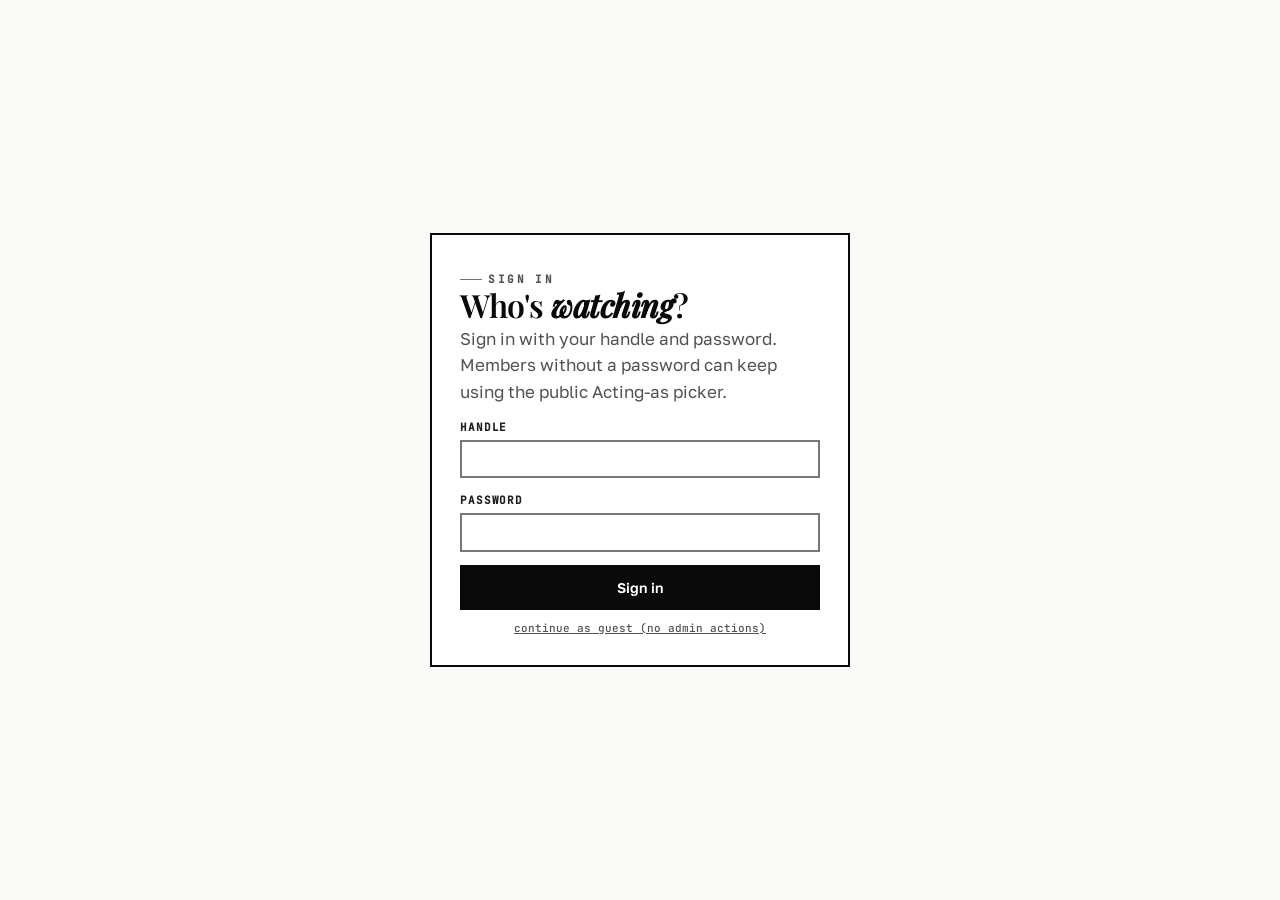
==== commit a5eb22d3: "style: bolder type + stronger frames for sheet workspace - Body weight 400→500, headings 400→600, bu" ====
--- a/public/web/index.html
+++ b/public/web/index.html
@@ -30,9 +30,10 @@
     gap: 4px;
     font-family: var(--font-mono);
     font-size: var(--text-xs);
-    letter-spacing: 0.06em;
+    font-weight: 600;
+    letter-spacing: 0.08em;
     text-transform: uppercase;
-    color: var(--ink-4);
+    color: var(--ink-2);
   }
 
   .page {
@@ -68,41 +69,41 @@
   .sheet {
     display: grid;
     grid-template-columns: minmax(180px, 1.2fr) repeat(7, minmax(150px, 1fr));
-    gap: 1px;
-    background: var(--rule);
-    border: var(--border);
+    gap: 2px;
+    background: var(--ink);
+    border: var(--border-ink);
     min-width: 1100px;
   }
   .cell {
     background: var(--surface);
     padding: var(--space-3) var(--space-4);
-    min-height: 96px;
+    min-height: 100px;
     display: flex;
     flex-direction: column;
     gap: var(--space-2);
   }
   .cell.corner { background: var(--surface-2); align-items: flex-start; justify-content: space-between; }
-  .corner-title { font-family: var(--font-serif); font-size: 1.05rem; line-height: 1; font-style: italic; }
+  .corner-title { font-family: var(--font-serif); font-size: 1.15rem; line-height: 1; font-style: italic; font-weight: 600; }
   .cell.task-head { background: var(--surface-2); }
   .task-head .icon {
-    font-family: var(--font-mono); font-size: 14px; color: var(--ink);
-    width: 22px; height: 22px;
+    font-family: var(--font-mono); font-size: 14px; font-weight: 600; color: var(--ink);
+    width: 24px; height: 24px;
     border: var(--border-ink);
     display: inline-flex; align-items: center; justify-content: center;
   }
   .task-head .label {
-    font-family: var(--font-sans); font-weight: 600; font-size: 13px;
+    font-family: var(--font-sans); font-weight: 600; font-size: 14px;
     letter-spacing: -0.005em; line-height: 1.2; color: var(--ink);
   }
   .task-head .sub {
-    font-family: var(--font-mono); font-size: var(--text-xs);
-    color: var(--ink-4); letter-spacing: 0.06em; text-transform: uppercase;
+    font-family: var(--font-mono); font-size: var(--text-xs); font-weight: 600;
+    color: var(--ink-3); letter-spacing: 0.06em; text-transform: uppercase;
   }
 
   .cell.member-head { background: var(--surface); justify-content: center; }
   .cell.member-head.is-self { background: var(--ink); color: var(--surface); }
   .member-head .name {
-    font-family: var(--font-serif); font-size: 1.15rem;
+    font-family: var(--font-serif); font-size: 1.25rem; font-weight: 600;
     line-height: 1.1; letter-spacing: -0.01em;
   }
   .member-head .handle {
@@ -126,16 +127,16 @@
   .cell.task-cell.in-self-row:hover { background: var(--ink); }
   .task-cell .meta {
     display: flex; justify-content: space-between;
-    font-family: var(--font-mono); font-size: var(--text-xs);
-    color: var(--ink-4); letter-spacing: 0.04em;
+    font-family: var(--font-mono); font-size: var(--text-xs); font-weight: 500;
+    color: var(--ink-3); letter-spacing: 0.04em;
   }
   .task-cell .status {
     display: flex; align-items: center; gap: 6px;
-    font-family: var(--font-mono); font-size: var(--text-sm);
+    font-family: var(--font-mono); font-size: var(--text-sm); font-weight: 600;
     color: inherit; letter-spacing: 0.04em;
   }
   .task-cell .status .glyph {
-    display: inline-flex; width: 14px; justify-content: center; font-weight: 500;
+    display: inline-flex; width: 14px; justify-content: center; font-weight: 700; font-size: 16px;
   }
   .task-cell .status[data-status="stock"]  .glyph { color: var(--ok); }
   .task-cell .status[data-status="danger"] .glyph { color: var(--warn); }
@@ -222,14 +223,14 @@
     padding: clamp(1.25rem, 3vw, 1.75rem);
   }
   .modal h2 {
-    font-family: var(--font-serif); font-size: 1.75rem;
+    font-family: var(--font-serif); font-size: 1.9rem; font-weight: 600;
     line-height: 1.1; letter-spacing: -0.015em;
     margin: 0 0 var(--space-1);
   }
-  .modal h2 em { font-style: italic; }
+  .modal h2 em { font-style: italic; font-weight: 600; }
   .modal .sub {
-    font-family: var(--font-mono); font-size: var(--text-xs);
-    color: var(--ink-4); letter-spacing: 0.08em; text-transform: uppercase;
+    font-family: var(--font-mono); font-size: var(--text-xs); font-weight: 600;
+    color: var(--ink-3); letter-spacing: 0.08em; text-transform: uppercase;
   }
   .modal .group { margin-top: var(--space-4); }
   .modal .row { display: flex; gap: var(--space-3); flex-wrap: wrap; }
@@ -246,10 +247,10 @@
   .seg { display: grid; grid-template-columns: repeat(6, 1fr); gap: var(--space-2); }
   @media (max-width: 540px) { .seg { grid-template-columns: repeat(3, 1fr); } }
   .seg button {
-    padding: 0.55rem 0;
-    font-family: var(--font-mono); font-size: 11px; font-weight: 500;
+    padding: 0.6rem 0;
+    font-family: var(--font-mono); font-size: 12px; font-weight: 600;
     letter-spacing: 0.06em; text-transform: uppercase;
-    color: var(--ink-3); background: transparent;
+    color: var(--ink-2); background: transparent;
     border: var(--border-strong); border-radius: var(--radius-0);
   }
   .seg button:hover { color: var(--ink); border-color: var(--ink); }
@@ -276,26 +277,26 @@
     max-height: 18rem; overflow-y: auto; padding-right: 4px;
   }
   .history-item {
-    background: var(--surface); border: var(--border);
-    padding: var(--space-2) var(--space-3);
+    background: var(--surface); border: var(--border-strong);
+    padding: var(--space-3) var(--space-4);
   }
   .history-item .meta {
     display: flex; justify-content: space-between; gap: var(--space-2);
-    font-family: var(--font-mono); font-size: var(--text-xs);
-    color: var(--ink-4); letter-spacing: 0.04em; margin-bottom: 4px;
+    font-family: var(--font-mono); font-size: var(--text-xs); font-weight: 600;
+    color: var(--ink-3); letter-spacing: 0.04em; margin-bottom: 6px;
   }
   .history-item .body {
-    font-size: var(--text-sm); line-height: 1.45;
+    font-size: var(--text-sm); line-height: 1.5; font-weight: 500;
     white-space: pre-wrap; word-break: break-word;
   }
   .history-item .body a { color: var(--ink); text-decoration: underline; }
   .history-item .body a:hover { background: var(--ink); color: var(--surface); text-decoration: none; }
   .history-item .badge {
-    display: inline-block; padding: 0 5px;
-    border: var(--border); margin-right: 4px;
-    font-family: var(--font-mono); font-size: 10px;
-    letter-spacing: 0.08em; text-transform: uppercase;
-    color: var(--ink-3); vertical-align: 1px;
+    display: inline-block; padding: 1px 6px;
+    border: var(--border-strong); margin-right: 6px;
+    font-family: var(--font-mono); font-size: 10px; font-weight: 700;
+    letter-spacing: 0.1em; text-transform: uppercase;
+    color: var(--ink); background: var(--surface-2); vertical-align: 1px;
   }
   .history-item .body strong.mention { background: var(--ink); color: var(--surface); padding: 0 3px; }
   .history-empty {
@@ -365,6 +366,50 @@
   }
   .acting[disabled], .acting.is-disabled {
     background: var(--surface-2); color: var(--ink-4);
+  }
+
+  /* notification bell */
+  .bell-wrap { position: relative; }
+  .bell-badge {
+    position: absolute; top: -5px; right: -5px;
+    min-width: 16px; height: 16px; padding: 0 3px;
+    background: var(--ink); color: var(--surface);
+    border-radius: 99px;
+    font-family: var(--font-mono); font-size: 10px; font-weight: 500;
+    display: flex; align-items: center; justify-content: center;
+    pointer-events: none;
+  }
+  .notif-panel {
+    position: absolute; right: 0; top: calc(100% + 6px); z-index: 40;
+    width: min(340px, 90vw);
+    background: var(--surface); border: var(--border-ink);
+    max-height: 420px; overflow-y: auto;
+  }
+  .notif-panel .notif-head {
+    padding: var(--space-2) var(--space-4);
+    font-family: var(--font-mono); font-size: var(--text-xs);
+    letter-spacing: 0.12em; text-transform: uppercase;
+    color: var(--ink-4); border-bottom: var(--border);
+  }
+  .notif-item {
+    padding: var(--space-3) var(--space-4);
+    border-bottom: var(--border);
+  }
+  .notif-item.is-unread { background: var(--surface-2); }
+  .notif-item .nkind {
+    font-family: var(--font-mono); font-size: 10px;
+    letter-spacing: 0.08em; text-transform: uppercase;
+    color: var(--ink-4); margin-bottom: 3px;
+  }
+  .notif-item .nbody { font-size: var(--text-sm); line-height: 1.4; }
+  .notif-item .ntime {
+    font-family: var(--font-mono); font-size: 10px;
+    color: var(--ink-5); margin-top: 3px;
+  }
+  .notif-empty {
+    padding: var(--space-5) var(--space-4);
+    font-family: var(--font-serif); font-style: italic;
+    color: var(--ink-5); text-align: center;
   }
 </style>
 </head>
@@ -407,6 +452,15 @@
       </span>
       <button id="signInBtn" class="btn btn--ghost hidden">sign in</button>
 
+      <div class="bell-wrap hidden" id="bellWrap">
+        <button class="btn btn--ghost" id="bellBtn" title="Notifications" aria-label="Notifications">🔔</button>
+        <span class="bell-badge hidden" id="bellCount">0</span>
+        <div class="notif-panel hidden" id="notifPanel">
+          <div class="notif-head">Notifications</div>
+          <div id="notifItems"></div>
+        </div>
+      </div>
+
       <a href="container.html" class="btn btn--ghost">Container →</a>
       <a href="admin.html" class="btn btn--ghost">Admin →</a>
     </div>
--- a/public/global.css
+++ b/public/global.css
@@ -450,8 +450,8 @@
   --surface-3:  #ebebea;   /* hover on light surfaces                */
 
   /* ---- Rules / borders ---- */
-  --rule:       #e7e5e4;   /* hairline dividers                      */
-  --rule-2:     #d4d4d4;   /* stronger borders, input outlines       */
+  --rule:       #bdb9b6;   /* hairline dividers (stronger frame)     */
+  --rule-2:     #7a7674;   /* stronger borders, input outlines       */
 
   /* ---- Semantic status (used sparingly: only on status dots) ----
      The system is monochrome by default; these two tokens are reserved
@@ -504,9 +504,9 @@
   --radius-pill: 999px;  /* toggle track                            */
 
   /* ---- Borders ---- */
-  --border:        1px solid var(--rule);
-  --border-strong: 1px solid var(--rule-2);
-  --border-ink:    1px solid var(--ink);
+  --border:        1.5px solid var(--rule);
+  --border-strong: 2px solid var(--rule-2);
+  --border-ink:    2px solid var(--ink);
 
   /* ---- Elevation (flat system — a single offset "plate" shadow) ---- */
   --plate: 0 0 0 4px var(--bg), 0 1px 0 5px var(--rule);
@@ -532,7 +532,7 @@
 
 body {
   font-family: var(--font-sans);
-  font-weight: 400;
+  font-weight: 500;
   font-size: var(--text-base);
   line-height: var(--leading-normal);
   color: var(--ink);
@@ -566,7 +566,7 @@
 /* Display headline — serif, tight, italic emphasis */
 .h1 {
   font-family: var(--font-serif);
-  font-weight: 400;
+  font-weight: 600;
   font-size: var(--text-xl);
   line-height: var(--leading-tight);
   letter-spacing: var(--tracking-tight);
@@ -582,10 +582,10 @@
   gap: var(--space-2);
   font-family: var(--font-mono);
   font-size: var(--text-xs);
-  font-weight: 500;
+  font-weight: 600;
   letter-spacing: var(--tracking-widest);
   text-transform: uppercase;
-  color: var(--ink-4);
+  color: var(--ink-3);
 }
 .eyebrow::before {
   content: '';
@@ -693,13 +693,13 @@
   align-items: baseline;
   justify-content: space-between;
   font-family: var(--font-mono);
-  font-size: var(--text-xs);
-  font-weight: 500;
+  font-size: var(--text-sm);
+  font-weight: 600;
   letter-spacing: 0.2em;
   text-transform: uppercase;
-  color: var(--ink-4);
+  color: var(--ink-2);
   padding-bottom: var(--space-3);
-  border-bottom: var(--border);
+  border-bottom: var(--border-strong);
 }
 .section-head .counter {
   font-size: var(--text-xs);
@@ -722,7 +722,7 @@
   gap: var(--space-2);
   padding: var(--space-3) var(--space-4);
   font-family: var(--font-sans);
-  font-weight: 500;
+  font-weight: 600;
   font-size: 14px;
   letter-spacing: 0.01em;
   color: var(--ink);
